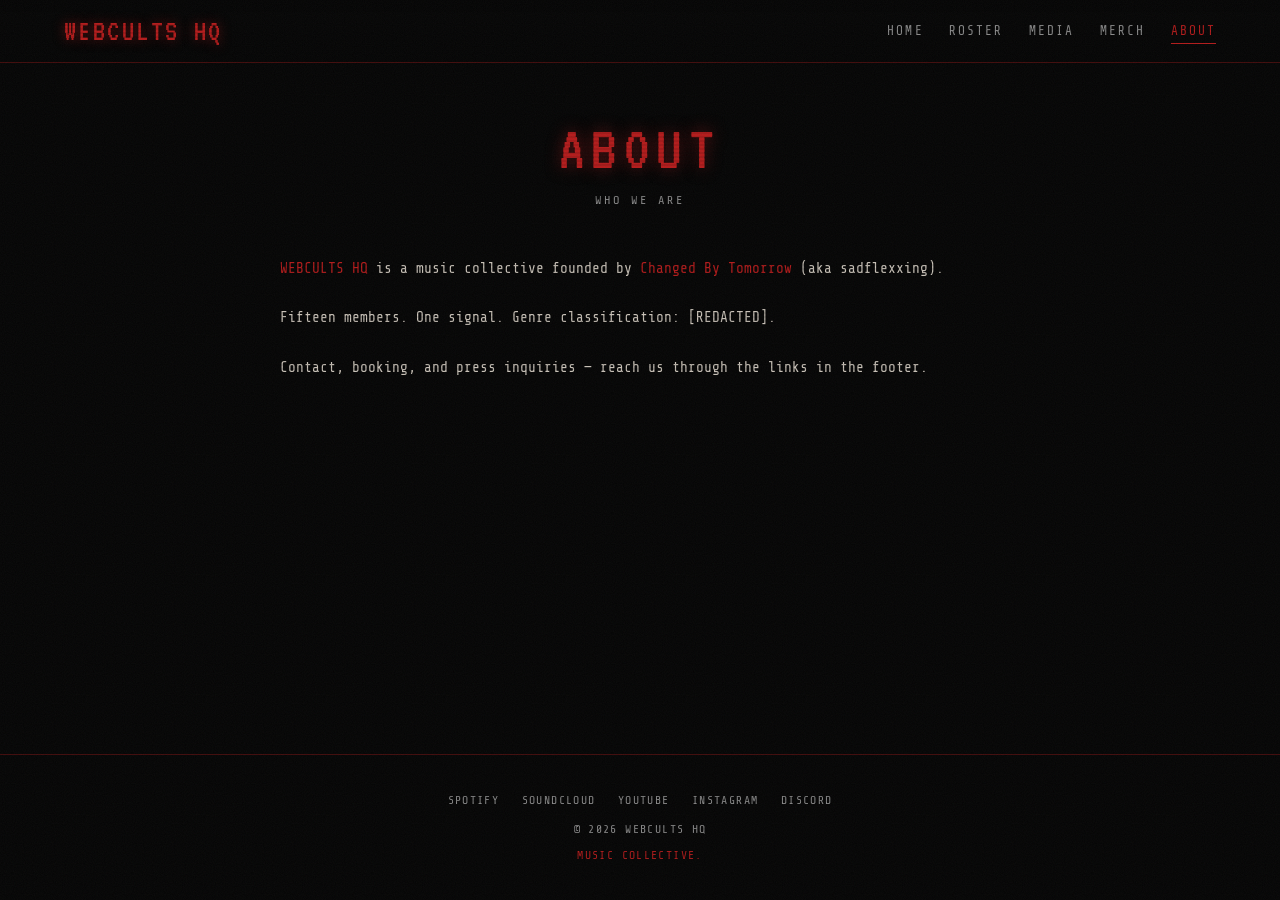
==== about.html @ 59dac482 "Add files via upload" ====
<!DOCTYPE html>
<html lang="en">
<head>
<meta charset="UTF-8">
<meta name="viewport" content="width=device-width, initial-scale=1.0">
<meta name="theme-color" content="#050505">
<title>About — Webcults HQ</title>
<link rel="preconnect" href="https://fonts.googleapis.com">
<link rel="preconnect" href="https://fonts.gstatic.com" crossorigin>
<link href="https://fonts.googleapis.com/css2?family=VT323&family=Share+Tech+Mono&display=swap" rel="stylesheet">
<link rel="stylesheet" href="styles.css">
</head>
<body>
<div class="scanlines" aria-hidden="true"></div>
<div class="noise" aria-hidden="true"></div>

<header class="site-header">
  <nav class="nav" aria-label="Main navigation">
    <a href="index.html" class="nav-logo">WEBCULTS HQ</a>
    <ul class="nav-menu" id="nav-menu">
      <li><a href="index.html">HOME</a></li>
      <li><a href="roster.html">ROSTER</a></li>
      <li><a href="mediaplayer.html">MEDIA</a></li>
      <li><a href="merch.html">MERCH</a></li>
      <li><a href="about.html" class="active">ABOUT</a></li>
    </ul>
    <button class="nav-toggle" id="nav-toggle" aria-expanded="false" aria-controls="nav-menu">MENU</button>
  </nav>
</header>

<main>
  <div class="page-head">
    <h1 class="page-title">ABOUT</h1>
    <p class="page-sub">WHO WE ARE</p>
  </div>
  <section class="section">
    <div class="about-body">
      <p><span class="hl">WEBCULTS HQ</span> is a music collective founded by
      <span class="hl">Changed By Tomorrow</span> (aka sadflexxing).</p>
      <p>Fifteen members. One signal. Genre classification: [REDACTED].</p>
      <p>Contact, booking, and press inquiries — reach us through the links in the footer.</p>
    </div>
  </section>
</main>

<footer class="site-footer">
  <div class="footer-links">
    <a href="#">SPOTIFY</a><a href="#">SOUNDCLOUD</a><a href="#">YOUTUBE</a>
    <a href="#">INSTAGRAM</a><a href="#">DISCORD</a>
  </div>
  <p>© 2026 WEBCULTS HQ</p>
  <p class="tagline">MUSIC COLLECTIVE.</p>
</footer>
<script src="site.js"></script>
</body>
</html>
---- styles.css ----
/* ============================================================
   WEBCULTS HQ — shared styles
   Edit the colors here and every page updates.
============================================================ */
:root{
  --blood:#b31b1b;
  --blood-bright:#ff2020;
  --bone:#e8e2da;
  --ash:#8a8a8a;
  --void:#050505;
  --void-2:#0d0d0d;
  --font-display:'VT323',monospace;
  --font-mono:'Share Tech Mono','Courier New',monospace;
}
*{margin:0;padding:0;box-sizing:border-box}
html{scroll-behavior:smooth}
body{
  background:var(--void);color:var(--bone);
  font-family:var(--font-mono);overflow-x:hidden;user-select:none;
  min-height:100vh;display:flex;flex-direction:column;
}
main{flex:1}
input,textarea,.term-input{user-select:text}
a{color:inherit;text-decoration:none}

/* ---------- CRT SCANLINES + NOISE ---------- */
.scanlines{
  position:fixed;inset:0;pointer-events:none;z-index:9000;
  background:repeating-linear-gradient(0deg,
    rgba(0,0,0,0) 0px,rgba(0,0,0,0) 2px,
    rgba(0,0,0,.18) 3px,rgba(0,0,0,0) 4px);
  mix-blend-mode:multiply;
}
.noise{
  position:fixed;inset:0;pointer-events:none;z-index:8999;opacity:.05;
  background-image:url("data:image/svg+xml,%3Csvg xmlns='http://www.w3.org/2000/svg' width='120' height='120'%3E%3Cfilter id='n'%3E%3CfeTurbulence type='fractalNoise' baseFrequency='0.9' numOctaves='2'/%3E%3C/filter%3E%3Crect width='120' height='120' filter='url(%23n)'/%3E%3C/svg%3E");
  animation:noiseShift .4s steps(3) infinite;
}
@keyframes noiseShift{
  0%{transform:translate(0,0)}33%{transform:translate(-8px,4px)}
  66%{transform:translate(6px,-6px)}100%{transform:translate(0,0)}
}

/* ---------- CLICK TO ENTER GATE ---------- */
#gate{
  position:fixed;inset:0;background:#000;z-index:10000;
  display:flex;flex-direction:column;align-items:center;justify-content:center;
  gap:2.4rem;cursor:pointer;transition:opacity .6s ease;
}
#gate.gone{opacity:0;pointer-events:none}
.gate-sigil{
  width:170px;height:170px;
  filter:drop-shadow(0 0 24px rgba(179,27,27,.9)) drop-shadow(0 0 60px rgba(179,27,27,.4));
  animation:sigilPulse 2.2s ease-in-out infinite;
}
@keyframes sigilPulse{
  0%,100%{transform:scale(1)}
  50%{transform:scale(1.05);filter:drop-shadow(0 0 44px rgba(179,27,27,1))}
}
.gate-text{
  color:var(--blood);letter-spacing:.45em;text-indent:.45em;
  font-size:.85rem;animation:gateBlink 1.4s ease-in-out infinite;
}
@keyframes gateBlink{0%,100%{opacity:.55}50%{opacity:1}}

/* ---------- NAV ---------- */
.site-header{
  position:relative;z-index:20;border-bottom:1px solid rgba(179,27,27,.35);
  background:linear-gradient(180deg,rgba(5,5,5,.95),rgba(5,5,5,.7));
}
.nav{
  max-width:1200px;margin:0 auto;padding:1rem 1.5rem;
  display:flex;align-items:center;justify-content:space-between;gap:1rem;
}
.nav-logo{
  font-family:var(--font-display);font-size:1.9rem;color:var(--blood);
  letter-spacing:.08em;text-shadow:0 0 12px rgba(179,27,27,.6);
}
.nav-menu{display:flex;gap:1.6rem;list-style:none;font-size:.8rem;letter-spacing:.16em}
.nav-menu a{color:var(--ash);transition:color .2s,text-shadow .2s;padding:.3rem 0}
.nav-menu a:hover,.nav-menu a:focus-visible{color:var(--blood-bright);text-shadow:0 0 10px rgba(255,32,32,.7)}
.nav-menu a.active{color:var(--blood);border-bottom:1px solid var(--blood)}
.nav-menu a:focus-visible{outline:1px dashed var(--blood);outline-offset:4px}
.nav-toggle{display:none;background:none;border:1px solid var(--blood);color:var(--blood);
  font-family:var(--font-mono);padding:.35rem .7rem;cursor:pointer;font-size:.8rem;letter-spacing:.1em}
@media (max-width:820px){
  .nav-toggle{display:block}
  .nav-menu{
    display:none;position:absolute;top:100%;left:0;right:0;z-index:30;
    flex-direction:column;background:var(--void-2);padding:1.2rem 1.5rem;
    border-bottom:1px solid rgba(179,27,27,.35);gap:1rem;
  }
  .nav-menu.open{display:flex}
}

/* ---------- HERO (index) ---------- */
.hero{
  position:relative;min-height:82vh;display:flex;align-items:center;
  justify-content:center;text-align:center;overflow:hidden;
  background:radial-gradient(ellipse 70% 55% at 50% 35%,rgba(179,27,27,.12),transparent 70%);
}
#drip-canvas{position:absolute;inset:0;width:100%;height:100%;pointer-events:none;z-index:1}
.hero-inner{position:relative;z-index:5;padding:3rem 1.5rem}
.hero-title{
  font-family:var(--font-display);font-weight:400;
  font-size:clamp(3rem,9.5vw,6.5rem);letter-spacing:.06em;
  color:var(--blood);position:relative;display:inline-block;
  text-shadow:0 0 18px rgba(179,27,27,.55);
  animation:heroFlicker 9s infinite;
}
@keyframes heroFlicker{
  0%,88%,100%{opacity:1}
  89%{opacity:.6}90%{opacity:.95}93%{opacity:.75}94%{opacity:1}
}
.hero-title::before,.hero-title::after{
  content:attr(data-text);position:absolute;inset:0;overflow:hidden;
}
.hero-title::before{
  color:#28c8ff;z-index:-1;clip-path:inset(20% 0 55% 0);
  animation:glitchShift 3.1s infinite steps(2,end);
}
.hero-title::after{
  color:var(--blood-bright);z-index:-2;clip-path:inset(60% 0 15% 0);
  animation:glitchShift 2.3s .4s infinite reverse steps(2,end);
}
@keyframes glitchShift{
  0%,92%,100%{transform:translate(0,0)}
  93%{transform:translate(-6px,2px)}
  95%{transform:translate(5px,-2px)}
  97%{transform:translate(-3px,1px)}
}
.hero-glow{
  position:absolute;left:50%;transform:translateX(-50%);bottom:-14px;
  width:70%;height:40px;filter:blur(8px);pointer-events:none;
  background:radial-gradient(ellipse 50% 100% at center,rgba(179,27,27,.35),transparent 72%);
}
.hero-sub{
  margin-top:1.8rem;color:var(--bone);letter-spacing:.3em;text-indent:.3em;
  font-size:.85rem;min-height:1.4em;text-shadow:0 0 10px rgba(232,226,218,.25);
}
.hero-sub .caret{display:inline-block;width:.55em;background:var(--blood);
  animation:caretBlink 1s steps(1) infinite;color:transparent}
@keyframes caretBlink{50%{opacity:0}}
.hero-actions{margin-top:2.4rem;display:flex;gap:1rem;justify-content:center;flex-wrap:wrap;
  opacity:0;transition:opacity .8s ease}
.hero-actions.show{opacity:1}
.btn{
  font-family:var(--font-mono);font-size:.8rem;letter-spacing:.2em;
  padding:.85rem 2rem;border:1px solid var(--blood);cursor:pointer;
  transition:all .25s;display:inline-block;
}
.btn-primary{background:var(--blood);color:#000}
.btn-primary:hover{background:var(--blood-bright);box-shadow:0 0 22px rgba(255,32,32,.5)}
.btn-ghost{background:transparent;color:var(--blood)}
.btn-ghost:hover{background:rgba(179,27,27,.15);box-shadow:0 0 18px rgba(179,27,27,.35)}

/* ---------- PAGE HEADER (subpages) ---------- */
.page-head{max-width:1100px;margin:0 auto;padding:3.4rem 1.5rem 0;text-align:center}
.page-title{
  font-family:var(--font-display);font-weight:400;color:var(--blood);
  font-size:clamp(2.4rem,6vw,4rem);letter-spacing:.1em;
  text-shadow:0 0 16px rgba(179,27,27,.5);
}
.page-sub{color:var(--ash);font-size:.75rem;letter-spacing:.25em;margin-top:.7rem}

/* ---------- SECTIONS / DROPDOWNS ---------- */
.section{max-width:1100px;margin:0 auto;padding:3rem 1.5rem;width:100%}
.drop-header{
  display:flex;align-items:center;justify-content:space-between;
  cursor:pointer;padding:1rem 0;border-bottom:1px solid rgba(179,27,27,.3);
}
.drop-title{
  font-family:var(--font-display);font-size:1.8rem;letter-spacing:.1em;
  color:var(--blood);transition:color .2s;
}
.drop-arrow{color:var(--blood);transition:transform .3s}
.drop-header:hover .drop-title{color:var(--blood-bright)}
.drop{overflow:hidden;max-height:0;transition:max-height .45s ease}
.drop-section.open .drop{max-height:1600px}
.drop-section.open .drop-arrow{transform:rotate(180deg)}
.drop-inner{padding:1.6rem 0}

/* ---------- TERMINAL ---------- */
.terminal{
  background:#000;border:1px solid var(--blood);
  box-shadow:0 0 30px rgba(179,27,27,.2) inset,0 0 20px rgba(179,27,27,.15);
}
.term-bar{
  display:flex;justify-content:space-between;padding:.6rem 1rem;
  border-bottom:1px solid rgba(179,27,27,.4);font-size:.7rem;
  letter-spacing:.15em;color:var(--blood);
}
.term-bar .online{color:#39ff6a;text-shadow:0 0 8px rgba(57,255,106,.6)}
.term-screen{padding:1rem;height:300px;overflow-y:auto;font-size:.85rem;line-height:1.6;cursor:text}
.term-screen::-webkit-scrollbar{width:6px}
.term-screen::-webkit-scrollbar-thumb{background:var(--blood)}
.term-line{color:#c9c2b8;white-space:pre-wrap;word-break:break-word}
.term-line .p{color:var(--blood)}
.term-line .accent{color:var(--blood-bright)}
.term-input{
  background:transparent;border:none;outline:none;color:#c9c2b8;
  font-family:var(--font-mono);font-size:.85rem;width:60%;
}

/* ---------- ROSTER ---------- */
.roster{display:grid;grid-template-columns:repeat(auto-fill,minmax(190px,1fr));gap:1px;background:rgba(179,27,27,.3)}
.roster-cell{
  background:var(--void);padding:1.6rem 1rem;text-align:center;
  letter-spacing:.12em;font-size:.8rem;color:var(--ash);
  transition:all .25s;cursor:default;
  display:flex;flex-direction:column;gap:.45rem;align-items:center;justify-content:center;
}
.roster-cell:hover{color:var(--blood-bright);background:#120606;text-shadow:0 0 12px rgba(255,32,32,.6)}
.badge{
  font-size:.58rem;letter-spacing:.18em;padding:.2rem .55rem;
  border:1px solid var(--blood);color:var(--blood);text-shadow:none;
}
.roster-cell:hover .badge{color:var(--blood-bright);border-color:var(--blood-bright)}
.aka{font-size:.6rem;color:var(--ash);letter-spacing:.14em;text-shadow:none}

/* ---------- MERCH ---------- */
.merch-box{
  border:1px solid rgba(179,27,27,.4);background:var(--void-2);
  padding:5rem 1.5rem;text-align:center;
}
.merch-text{
  font-family:var(--font-display);font-size:2.4rem;color:var(--blood);
  letter-spacing:.14em;animation:gateBlink 1.6s ease-in-out infinite;
}

/* ---------- MEDIA PLAYER ---------- */
.player{border:1px solid var(--blood);background:#000;
  box-shadow:0 0 30px rgba(179,27,27,.15) inset}
.player-now{padding:1.4rem 1.4rem 1rem;border-bottom:1px solid rgba(179,27,27,.3)}
.player-track{font-family:var(--font-display);font-size:1.6rem;color:var(--bone);letter-spacing:.08em}
.player-artist{font-size:.7rem;color:var(--blood);letter-spacing:.2em;margin-top:.3rem}
.player-controls{display:flex;align-items:center;gap:1rem;padding:1rem 1.4rem}
.pbtn{
  background:none;border:1px solid var(--blood);color:var(--blood);
  font-family:var(--font-mono);font-size:.85rem;padding:.5rem .9rem;
  cursor:pointer;transition:all .2s;
}
.pbtn:hover{color:#000;background:var(--blood)}
.seek{flex:1;appearance:none;height:4px;background:#2a0d0d;outline:none;cursor:pointer}
.seek::-webkit-slider-thumb{appearance:none;width:12px;height:12px;background:var(--blood-bright)}
.seek::-moz-range-thumb{width:12px;height:12px;background:var(--blood-bright);border:none}
.ptime{font-size:.7rem;color:var(--ash);min-width:84px;text-align:right}
.playlist{list-style:none}
.playlist li{
  display:flex;justify-content:space-between;gap:1rem;
  padding:.8rem 1.4rem;border-top:1px solid rgba(179,27,27,.2);
  cursor:pointer;color:var(--ash);font-size:.8rem;letter-spacing:.1em;
  transition:all .2s;
}
.playlist li:hover{color:var(--bone);background:#120606}
.playlist li.playing{color:var(--blood-bright)}
.playlist .dur{color:var(--ash);font-size:.7rem}
.player-note{padding:1rem 1.4rem;font-size:.65rem;color:var(--ash);letter-spacing:.12em}

/* ---------- ABOUT ---------- */
.about-body{max-width:720px;margin:0 auto;line-height:1.9;font-size:.9rem;color:#c9c2b8}
.about-body p{margin-bottom:1.4rem}
.about-body .hl{color:var(--blood)}

/* ---------- FOOTER ---------- */
.site-footer{
  border-top:1px solid rgba(179,27,27,.35);padding:2.4rem 1.5rem;text-align:center;
  font-size:.72rem;color:var(--ash);letter-spacing:.12em;
}
.footer-links{display:flex;gap:1.4rem;justify-content:center;flex-wrap:wrap;margin-bottom:1rem}
.footer-links a:hover{color:var(--blood-bright)}
.tagline{color:var(--blood);margin-top:.8rem}

@media (prefers-reduced-motion:reduce){
  *,*::before,*::after{animation:none !important;transition:none !important}
}
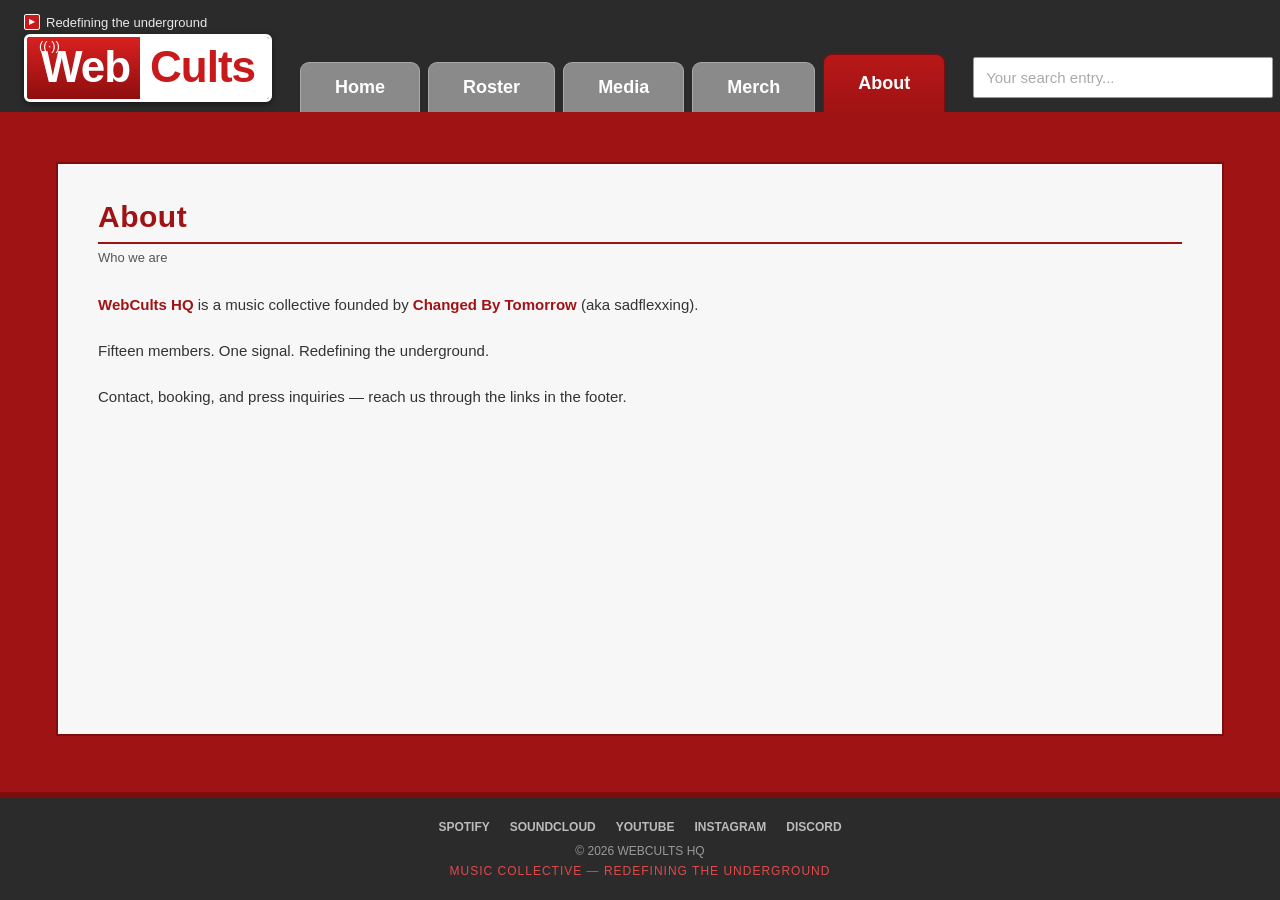
==== commit 881a88c6: "Add files via upload" ====
--- a/about.html
+++ b/about.html
@@ -3,44 +3,54 @@
 <head>
 <meta charset="UTF-8">
 <meta name="viewport" content="width=device-width, initial-scale=1.0">
-<meta name="theme-color" content="#050505">
-<title>About — Webcults HQ</title>
-<link rel="preconnect" href="https://fonts.googleapis.com">
-<link rel="preconnect" href="https://fonts.gstatic.com" crossorigin>
-<link href="https://fonts.googleapis.com/css2?family=VT323&family=Share+Tech+Mono&display=swap" rel="stylesheet">
+<meta name="theme-color" content="#2b2b2b">
+<title>About — WebCults HQ</title>
 <link rel="stylesheet" href="styles.css">
 </head>
 <body>
-<div class="scanlines" aria-hidden="true"></div>
-<div class="noise" aria-hidden="true"></div>
 
 <header class="site-header">
-  <nav class="nav" aria-label="Main navigation">
-    <a href="index.html" class="nav-logo">WEBCULTS HQ</a>
-    <ul class="nav-menu" id="nav-menu">
-      <li><a href="index.html">HOME</a></li>
-      <li><a href="roster.html">ROSTER</a></li>
-      <li><a href="mediaplayer.html">MEDIA</a></li>
-      <li><a href="merch.html">MERCH</a></li>
-      <li><a href="about.html" class="active">ABOUT</a></li>
+  <div class="header-inner">
+
+    <!-- LOGO -->
+    <a href="index.html" class="brand" aria-label="WebCults home">
+      <span class="brand-tag"><span class="tv">▶</span> Redefining the underground</span>
+      <span class="logo">
+        <span class="web"><span class="antenna">((·))</span>Web</span><span class="cults">Cults</span>
+      </span>
+    </a>
+
+    <!-- TABS -->
+    <ul class="tabs">
+      <li class="tab"><a href="index.html">Home</a></li>
+      <li class="tab"><a href="roster.html">Roster</a></li>
+      <li class="tab"><a href="mediaplayer.html">Media</a></li>
+      <li class="tab"><a href="merch.html">Merch</a></li>
+      <li class="tab"><a href="about.html" class="active">About</a></li>
     </ul>
-    <button class="nav-toggle" id="nav-toggle" aria-expanded="false" aria-controls="nav-menu">MENU</button>
-  </nav>
+
+    <!-- SEARCH -->
+    <form class="search" id="search-form" role="search">
+      <input type="text" id="search-input" placeholder="Your search entry..." aria-label="Search">
+      <button type="submit">Search</button>
+    </form>
+
+  </div>
 </header>
 
 <main>
-  <div class="page-head">
-    <h1 class="page-title">ABOUT</h1>
-    <p class="page-sub">WHO WE ARE</p>
+  <div class="frame">
+    <div class="panel">
+      <h1 class="page-title">About</h1>
+      <p class="page-sub">Who we are</p>
+      <div class="about-body">
+        <p><span class="hl">WebCults HQ</span> is a music collective founded by
+        <span class="hl">Changed By Tomorrow</span> (aka sadflexxing).</p>
+        <p>Fifteen members. One signal. Redefining the underground.</p>
+        <p>Contact, booking, and press inquiries — reach us through the links in the footer.</p>
+      </div>
+    </div>
   </div>
-  <section class="section">
-    <div class="about-body">
-      <p><span class="hl">WEBCULTS HQ</span> is a music collective founded by
-      <span class="hl">Changed By Tomorrow</span> (aka sadflexxing).</p>
-      <p>Fifteen members. One signal. Genre classification: [REDACTED].</p>
-      <p>Contact, booking, and press inquiries — reach us through the links in the footer.</p>
-    </div>
-  </section>
 </main>
 
 <footer class="site-footer">
@@ -49,7 +59,7 @@
     <a href="#">INSTAGRAM</a><a href="#">DISCORD</a>
   </div>
   <p>© 2026 WEBCULTS HQ</p>
-  <p class="tagline">MUSIC COLLECTIVE.</p>
+  <p class="tagline">MUSIC COLLECTIVE — REDEFINING THE UNDERGROUND</p>
 </footer>
 <script src="site.js"></script>
 </body>
--- a/styles.css
+++ b/styles.css
@@ -1,276 +1,229 @@
 /* ============================================================
-   WEBCULTS HQ — shared styles
-   Edit the colors here and every page updates.
+   WEBCULTS HQ — retro broadcast theme
+   Dark header + tab nav + red frame + white content panel
 ============================================================ */
 :root{
-  --blood:#b31b1b;
-  --blood-bright:#ff2020;
-  --bone:#e8e2da;
-  --ash:#8a8a8a;
-  --void:#050505;
-  --void-2:#0d0d0d;
-  --font-display:'VT323',monospace;
-  --font-mono:'Share Tech Mono','Courier New',monospace;
+  --header:#2b2b2b;          /* top bar */
+  --red:#a01315;             /* main red (band + frame) */
+  --red-dark:#7c0e10;        /* borders / darker red */
+  --red-bright:#c81a1a;      /* logo / hover red */
+  --tab-gray:#8a8a8a;        /* inactive tabs */
+  --tab-gray-hover:#9c9c9c;
+  --panel:#f7f7f7;           /* white content panel */
+  --ink:#222;                /* body text */
+  --ink-soft:#555;
+  --font-ui:'Trebuchet MS',Arial,Helvetica,sans-serif;
+  --font-mono:'Courier New',monospace;
 }
 *{margin:0;padding:0;box-sizing:border-box}
-html{scroll-behavior:smooth}
 body{
-  background:var(--void);color:var(--bone);
-  font-family:var(--font-mono);overflow-x:hidden;user-select:none;
+  background:var(--red);
+  font-family:var(--font-ui);
+  color:var(--ink);
   min-height:100vh;display:flex;flex-direction:column;
 }
-main{flex:1}
-input,textarea,.term-input{user-select:text}
-a{color:inherit;text-decoration:none}
-
-/* ---------- CRT SCANLINES + NOISE ---------- */
-.scanlines{
-  position:fixed;inset:0;pointer-events:none;z-index:9000;
-  background:repeating-linear-gradient(0deg,
-    rgba(0,0,0,0) 0px,rgba(0,0,0,0) 2px,
-    rgba(0,0,0,.18) 3px,rgba(0,0,0,0) 4px);
-  mix-blend-mode:multiply;
-}
-.noise{
-  position:fixed;inset:0;pointer-events:none;z-index:8999;opacity:.05;
-  background-image:url("data:image/svg+xml,%3Csvg xmlns='http://www.w3.org/2000/svg' width='120' height='120'%3E%3Cfilter id='n'%3E%3CfeTurbulence type='fractalNoise' baseFrequency='0.9' numOctaves='2'/%3E%3C/filter%3E%3Crect width='120' height='120' filter='url(%23n)'/%3E%3C/svg%3E");
-  animation:noiseShift .4s steps(3) infinite;
-}
-@keyframes noiseShift{
-  0%{transform:translate(0,0)}33%{transform:translate(-8px,4px)}
-  66%{transform:translate(6px,-6px)}100%{transform:translate(0,0)}
-}
-
-/* ---------- CLICK TO ENTER GATE ---------- */
-#gate{
-  position:fixed;inset:0;background:#000;z-index:10000;
-  display:flex;flex-direction:column;align-items:center;justify-content:center;
-  gap:2.4rem;cursor:pointer;transition:opacity .6s ease;
-}
-#gate.gone{opacity:0;pointer-events:none}
-.gate-sigil{
-  width:170px;height:170px;
-  filter:drop-shadow(0 0 24px rgba(179,27,27,.9)) drop-shadow(0 0 60px rgba(179,27,27,.4));
-  animation:sigilPulse 2.2s ease-in-out infinite;
-}
-@keyframes sigilPulse{
-  0%,100%{transform:scale(1)}
-  50%{transform:scale(1.05);filter:drop-shadow(0 0 44px rgba(179,27,27,1))}
-}
-.gate-text{
-  color:var(--blood);letter-spacing:.45em;text-indent:.45em;
-  font-size:.85rem;animation:gateBlink 1.4s ease-in-out infinite;
-}
-@keyframes gateBlink{0%,100%{opacity:.55}50%{opacity:1}}
-
-/* ---------- NAV ---------- */
-.site-header{
-  position:relative;z-index:20;border-bottom:1px solid rgba(179,27,27,.35);
-  background:linear-gradient(180deg,rgba(5,5,5,.95),rgba(5,5,5,.7));
-}
-.nav{
-  max-width:1200px;margin:0 auto;padding:1rem 1.5rem;
-  display:flex;align-items:center;justify-content:space-between;gap:1rem;
-}
-.nav-logo{
-  font-family:var(--font-display);font-size:1.9rem;color:var(--blood);
-  letter-spacing:.08em;text-shadow:0 0 12px rgba(179,27,27,.6);
-}
-.nav-menu{display:flex;gap:1.6rem;list-style:none;font-size:.8rem;letter-spacing:.16em}
-.nav-menu a{color:var(--ash);transition:color .2s,text-shadow .2s;padding:.3rem 0}
-.nav-menu a:hover,.nav-menu a:focus-visible{color:var(--blood-bright);text-shadow:0 0 10px rgba(255,32,32,.7)}
-.nav-menu a.active{color:var(--blood);border-bottom:1px solid var(--blood)}
-.nav-menu a:focus-visible{outline:1px dashed var(--blood);outline-offset:4px}
-.nav-toggle{display:none;background:none;border:1px solid var(--blood);color:var(--blood);
-  font-family:var(--font-mono);padding:.35rem .7rem;cursor:pointer;font-size:.8rem;letter-spacing:.1em}
-@media (max-width:820px){
-  .nav-toggle{display:block}
-  .nav-menu{
-    display:none;position:absolute;top:100%;left:0;right:0;z-index:30;
-    flex-direction:column;background:var(--void-2);padding:1.2rem 1.5rem;
-    border-bottom:1px solid rgba(179,27,27,.35);gap:1rem;
-  }
-  .nav-menu.open{display:flex}
-}
-
-/* ---------- HERO (index) ---------- */
-.hero{
-  position:relative;min-height:82vh;display:flex;align-items:center;
-  justify-content:center;text-align:center;overflow:hidden;
-  background:radial-gradient(ellipse 70% 55% at 50% 35%,rgba(179,27,27,.12),transparent 70%);
-}
-#drip-canvas{position:absolute;inset:0;width:100%;height:100%;pointer-events:none;z-index:1}
-.hero-inner{position:relative;z-index:5;padding:3rem 1.5rem}
-.hero-title{
-  font-family:var(--font-display);font-weight:400;
-  font-size:clamp(3rem,9.5vw,6.5rem);letter-spacing:.06em;
-  color:var(--blood);position:relative;display:inline-block;
-  text-shadow:0 0 18px rgba(179,27,27,.55);
-  animation:heroFlicker 9s infinite;
-}
-@keyframes heroFlicker{
-  0%,88%,100%{opacity:1}
-  89%{opacity:.6}90%{opacity:.95}93%{opacity:.75}94%{opacity:1}
-}
-.hero-title::before,.hero-title::after{
-  content:attr(data-text);position:absolute;inset:0;overflow:hidden;
-}
-.hero-title::before{
-  color:#28c8ff;z-index:-1;clip-path:inset(20% 0 55% 0);
-  animation:glitchShift 3.1s infinite steps(2,end);
-}
-.hero-title::after{
-  color:var(--blood-bright);z-index:-2;clip-path:inset(60% 0 15% 0);
-  animation:glitchShift 2.3s .4s infinite reverse steps(2,end);
-}
-@keyframes glitchShift{
-  0%,92%,100%{transform:translate(0,0)}
-  93%{transform:translate(-6px,2px)}
-  95%{transform:translate(5px,-2px)}
-  97%{transform:translate(-3px,1px)}
-}
-.hero-glow{
-  position:absolute;left:50%;transform:translateX(-50%);bottom:-14px;
-  width:70%;height:40px;filter:blur(8px);pointer-events:none;
-  background:radial-gradient(ellipse 50% 100% at center,rgba(179,27,27,.35),transparent 72%);
-}
-.hero-sub{
-  margin-top:1.8rem;color:var(--bone);letter-spacing:.3em;text-indent:.3em;
-  font-size:.85rem;min-height:1.4em;text-shadow:0 0 10px rgba(232,226,218,.25);
-}
-.hero-sub .caret{display:inline-block;width:.55em;background:var(--blood);
-  animation:caretBlink 1s steps(1) infinite;color:transparent}
-@keyframes caretBlink{50%{opacity:0}}
-.hero-actions{margin-top:2.4rem;display:flex;gap:1rem;justify-content:center;flex-wrap:wrap;
-  opacity:0;transition:opacity .8s ease}
-.hero-actions.show{opacity:1}
-.btn{
-  font-family:var(--font-mono);font-size:.8rem;letter-spacing:.2em;
-  padding:.85rem 2rem;border:1px solid var(--blood);cursor:pointer;
-  transition:all .25s;display:inline-block;
-}
-.btn-primary{background:var(--blood);color:#000}
-.btn-primary:hover{background:var(--blood-bright);box-shadow:0 0 22px rgba(255,32,32,.5)}
-.btn-ghost{background:transparent;color:var(--blood)}
-.btn-ghost:hover{background:rgba(179,27,27,.15);box-shadow:0 0 18px rgba(179,27,27,.35)}
-
-/* ---------- PAGE HEADER (subpages) ---------- */
-.page-head{max-width:1100px;margin:0 auto;padding:3.4rem 1.5rem 0;text-align:center}
+a{text-decoration:none;color:inherit}
+main{flex:1;display:flex;flex-direction:column}
+
+/* ============ HEADER ============ */
+.site-header{background:var(--header);border-bottom:6px solid var(--red)}
+.header-inner{
+  max-width:1400px;margin:0 auto;padding:10px 24px 0;
+  display:flex;align-items:flex-end;gap:28px;min-height:112px;
+}
+
+/* --- logo block --- */
+.brand{display:flex;flex-direction:column;gap:4px;padding-bottom:10px}
+.brand-tag{
+  display:flex;align-items:center;gap:6px;
+  color:#e8e8e8;font-size:13px;
+}
+.brand-tag .tv{
+  display:inline-block;background:var(--red-bright);color:#fff;
+  font-size:8px;line-height:1;padding:3px 4px;border-radius:2px;
+  border:1px solid #fff;
+}
+.logo{
+  display:inline-flex;align-items:stretch;
+  border:3px solid #fff;border-radius:6px;overflow:hidden;
+  box-shadow:0 2px 6px rgba(0,0,0,.5);
+  font-weight:bold;font-size:44px;line-height:1;
+  font-family:Arial,Helvetica,sans-serif;letter-spacing:-1px;
+}
+.logo .web{
+  background:linear-gradient(180deg,#d92020,#8e0e0e);
+  color:#fff;padding:8px 10px 10px 14px;position:relative;
+}
+.logo .web .antenna{
+  position:absolute;top:2px;left:12px;font-size:13px;color:#fff;letter-spacing:0;
+  font-weight:normal;
+}
+.logo .cults{
+  background:#fff;color:var(--red-bright);padding:8px 14px 10px 10px;
+}
+
+/* --- tabs --- */
+.tabs{
+  display:flex;align-items:flex-end;gap:8px;flex:1;
+  list-style:none;
+}
+.tab a{
+  display:block;padding:14px 34px;border-radius:9px 9px 0 0;
+  background:var(--tab-gray);color:#fff;font-weight:bold;font-size:18px;
+  transition:background .15s;
+  border:1px solid rgba(255,255,255,.25);border-bottom:none;
+}
+.tab a:hover{background:var(--tab-gray-hover)}
+.tab a.active{
+  background:linear-gradient(180deg,#b81717,var(--red));
+  padding:18px 34px;
+  border-color:var(--red-dark);
+}
+
+/* --- search --- */
+.search{display:flex;gap:10px;align-items:center;padding-bottom:14px}
+.search input{
+  width:300px;max-width:34vw;padding:11px 12px;font-size:15px;
+  border:1px solid #999;border-radius:2px;font-family:var(--font-ui);
+  color:#333;
+}
+.search input::placeholder{color:#aaa}
+.search button{
+  padding:11px 22px;font-size:15px;font-weight:bold;color:#fff;
+  background:var(--tab-gray);border:1px solid rgba(255,255,255,.3);
+  border-radius:2px;cursor:pointer;font-family:var(--font-ui);
+  transition:background .15s;
+}
+.search button:hover{background:var(--red-bright)}
+
+/* ============ CONTENT PANEL ============ */
+.frame{
+  flex:1;display:flex;flex-direction:column;
+  margin:44px 56px 56px;
+}
+.panel{
+  flex:1;background:var(--panel);
+  border:2px solid var(--red-dark);
+  padding:36px 40px;min-height:60vh;
+}
+
+/* page headings inside the panel */
 .page-title{
-  font-family:var(--font-display);font-weight:400;color:var(--blood);
-  font-size:clamp(2.4rem,6vw,4rem);letter-spacing:.1em;
-  text-shadow:0 0 16px rgba(179,27,27,.5);
-}
-.page-sub{color:var(--ash);font-size:.75rem;letter-spacing:.25em;margin-top:.7rem}
-
-/* ---------- SECTIONS / DROPDOWNS ---------- */
-.section{max-width:1100px;margin:0 auto;padding:3rem 1.5rem;width:100%}
-.drop-header{
-  display:flex;align-items:center;justify-content:space-between;
-  cursor:pointer;padding:1rem 0;border-bottom:1px solid rgba(179,27,27,.3);
-}
-.drop-title{
-  font-family:var(--font-display);font-size:1.8rem;letter-spacing:.1em;
-  color:var(--blood);transition:color .2s;
-}
-.drop-arrow{color:var(--blood);transition:transform .3s}
-.drop-header:hover .drop-title{color:var(--blood-bright)}
-.drop{overflow:hidden;max-height:0;transition:max-height .45s ease}
-.drop-section.open .drop{max-height:1600px}
-.drop-section.open .drop-arrow{transform:rotate(180deg)}
-.drop-inner{padding:1.6rem 0}
-
-/* ---------- TERMINAL ---------- */
+  color:var(--red);font-size:30px;letter-spacing:.5px;
+  border-bottom:2px solid var(--red);padding-bottom:8px;margin-bottom:6px;
+}
+.page-sub{color:var(--ink-soft);font-size:13px;margin-bottom:26px}
+
+/* ============ HOME ============ */
+.welcome{margin-bottom:34px}
+.welcome h2{color:var(--red);font-size:26px;margin-bottom:10px}
+.welcome p{color:var(--ink-soft);font-size:15px;line-height:1.7;max-width:640px}
+
+/* embedded terminal module (dark box on white page, like an old embedded player) */
 .terminal{
-  background:#000;border:1px solid var(--blood);
-  box-shadow:0 0 30px rgba(179,27,27,.2) inset,0 0 20px rgba(179,27,27,.15);
+  background:#111;border:2px solid #444;border-radius:3px;overflow:hidden;
+  max-width:860px;box-shadow:0 3px 10px rgba(0,0,0,.25);
 }
 .term-bar{
-  display:flex;justify-content:space-between;padding:.6rem 1rem;
-  border-bottom:1px solid rgba(179,27,27,.4);font-size:.7rem;
-  letter-spacing:.15em;color:var(--blood);
-}
-.term-bar .online{color:#39ff6a;text-shadow:0 0 8px rgba(57,255,106,.6)}
-.term-screen{padding:1rem;height:300px;overflow-y:auto;font-size:.85rem;line-height:1.6;cursor:text}
-.term-screen::-webkit-scrollbar{width:6px}
-.term-screen::-webkit-scrollbar-thumb{background:var(--blood)}
-.term-line{color:#c9c2b8;white-space:pre-wrap;word-break:break-word}
-.term-line .p{color:var(--blood)}
-.term-line .accent{color:var(--blood-bright)}
-.term-input{
-  background:transparent;border:none;outline:none;color:#c9c2b8;
-  font-family:var(--font-mono);font-size:.85rem;width:60%;
-}
-
-/* ---------- ROSTER ---------- */
-.roster{display:grid;grid-template-columns:repeat(auto-fill,minmax(190px,1fr));gap:1px;background:rgba(179,27,27,.3)}
+  display:flex;justify-content:space-between;padding:8px 14px;
+  background:#2b2b2b;border-bottom:1px solid #444;
+  font-size:12px;color:#ddd;font-family:var(--font-mono);letter-spacing:1px;
+}
+.term-bar .online{color:#4dd964}
+.term-screen{padding:14px;height:280px;overflow-y:auto;font-family:var(--font-mono);
+  font-size:14px;line-height:1.6;cursor:text}
+.term-line{color:#cfcfcf;white-space:pre-wrap;word-break:break-word}
+.term-line .p{color:#e04a4a}
+.term-line .accent{color:#ff6b6b}
+.term-input{background:transparent;border:none;outline:none;color:#cfcfcf;
+  font-family:var(--font-mono);font-size:14px;width:60%}
+
+/* ============ ROSTER ============ */
+.roster{
+  display:grid;grid-template-columns:repeat(auto-fill,minmax(210px,1fr));
+  gap:14px;
+}
 .roster-cell{
-  background:var(--void);padding:1.6rem 1rem;text-align:center;
-  letter-spacing:.12em;font-size:.8rem;color:var(--ash);
-  transition:all .25s;cursor:default;
-  display:flex;flex-direction:column;gap:.45rem;align-items:center;justify-content:center;
-}
-.roster-cell:hover{color:var(--blood-bright);background:#120606;text-shadow:0 0 12px rgba(255,32,32,.6)}
+  background:#fff;border:1px solid #ddd;border-top:3px solid var(--red);
+  padding:20px 14px;text-align:center;border-radius:2px;
+  display:flex;flex-direction:column;gap:6px;align-items:center;
+  transition:box-shadow .15s,transform .15s;
+  font-weight:bold;color:#333;font-size:15px;
+}
+.roster-cell:hover{box-shadow:0 4px 12px rgba(160,19,21,.25);transform:translateY(-2px)}
 .badge{
-  font-size:.58rem;letter-spacing:.18em;padding:.2rem .55rem;
-  border:1px solid var(--blood);color:var(--blood);text-shadow:none;
-}
-.roster-cell:hover .badge{color:var(--blood-bright);border-color:var(--blood-bright)}
-.aka{font-size:.6rem;color:var(--ash);letter-spacing:.14em;text-shadow:none}
-
-/* ---------- MERCH ---------- */
+  font-size:11px;font-weight:bold;letter-spacing:1px;
+  background:var(--red);color:#fff;padding:3px 9px;border-radius:2px;
+}
+.badge.dev{font-family:var(--font-mono);background:#333}
+.aka{font-size:12px;color:var(--ink-soft);font-weight:normal}
+.roster-empty{color:var(--ink-soft);font-size:14px;padding:20px 0}
+
+/* ============ MERCH ============ */
 .merch-box{
-  border:1px solid rgba(179,27,27,.4);background:var(--void-2);
-  padding:5rem 1.5rem;text-align:center;
+  border:2px dashed var(--red);background:#fff;
+  padding:90px 20px;text-align:center;border-radius:3px;max-width:860px;
 }
 .merch-text{
-  font-family:var(--font-display);font-size:2.4rem;color:var(--blood);
-  letter-spacing:.14em;animation:gateBlink 1.6s ease-in-out infinite;
-}
-
-/* ---------- MEDIA PLAYER ---------- */
-.player{border:1px solid var(--blood);background:#000;
-  box-shadow:0 0 30px rgba(179,27,27,.15) inset}
-.player-now{padding:1.4rem 1.4rem 1rem;border-bottom:1px solid rgba(179,27,27,.3)}
-.player-track{font-family:var(--font-display);font-size:1.6rem;color:var(--bone);letter-spacing:.08em}
-.player-artist{font-size:.7rem;color:var(--blood);letter-spacing:.2em;margin-top:.3rem}
-.player-controls{display:flex;align-items:center;gap:1rem;padding:1rem 1.4rem}
+  color:var(--red);font-size:34px;font-weight:bold;letter-spacing:1px;
+  animation:blinkSoft 1.6s ease-in-out infinite;
+}
+@keyframes blinkSoft{0%,100%{opacity:.55}50%{opacity:1}}
+
+/* ============ MEDIA PLAYER ============ */
+.player{
+  background:#111;border:2px solid #444;border-radius:3px;overflow:hidden;
+  max-width:860px;box-shadow:0 3px 10px rgba(0,0,0,.25);color:#ddd;
+}
+.player-now{padding:16px 18px 12px;border-bottom:1px solid #333;background:#1a1a1a}
+.player-track{font-size:20px;font-weight:bold;color:#fff}
+.player-artist{font-size:12px;color:#e04a4a;letter-spacing:2px;margin-top:4px;text-transform:uppercase}
+.player-controls{display:flex;align-items:center;gap:12px;padding:12px 18px;background:#161616}
 .pbtn{
-  background:none;border:1px solid var(--blood);color:var(--blood);
-  font-family:var(--font-mono);font-size:.85rem;padding:.5rem .9rem;
-  cursor:pointer;transition:all .2s;
-}
-.pbtn:hover{color:#000;background:var(--blood)}
-.seek{flex:1;appearance:none;height:4px;background:#2a0d0d;outline:none;cursor:pointer}
-.seek::-webkit-slider-thumb{appearance:none;width:12px;height:12px;background:var(--blood-bright)}
-.seek::-moz-range-thumb{width:12px;height:12px;background:var(--blood-bright);border:none}
-.ptime{font-size:.7rem;color:var(--ash);min-width:84px;text-align:right}
+  background:#2b2b2b;border:1px solid #555;color:#eee;
+  font-size:14px;padding:8px 14px;border-radius:2px;cursor:pointer;
+  transition:background .15s;
+}
+.pbtn:hover{background:var(--red)}
+.seek{flex:1;appearance:none;height:5px;background:#333;outline:none;cursor:pointer;border-radius:3px}
+.seek::-webkit-slider-thumb{appearance:none;width:13px;height:13px;border-radius:50%;background:#e04a4a}
+.seek::-moz-range-thumb{width:13px;height:13px;border-radius:50%;background:#e04a4a;border:none}
+.ptime{font-size:12px;color:#999;min-width:90px;text-align:right;font-family:var(--font-mono)}
 .playlist{list-style:none}
 .playlist li{
-  display:flex;justify-content:space-between;gap:1rem;
-  padding:.8rem 1.4rem;border-top:1px solid rgba(179,27,27,.2);
-  cursor:pointer;color:var(--ash);font-size:.8rem;letter-spacing:.1em;
-  transition:all .2s;
-}
-.playlist li:hover{color:var(--bone);background:#120606}
-.playlist li.playing{color:var(--blood-bright)}
-.playlist .dur{color:var(--ash);font-size:.7rem}
-.player-note{padding:1rem 1.4rem;font-size:.65rem;color:var(--ash);letter-spacing:.12em}
-
-/* ---------- ABOUT ---------- */
-.about-body{max-width:720px;margin:0 auto;line-height:1.9;font-size:.9rem;color:#c9c2b8}
-.about-body p{margin-bottom:1.4rem}
-.about-body .hl{color:var(--blood)}
-
-/* ---------- FOOTER ---------- */
+  display:flex;justify-content:space-between;gap:12px;
+  padding:10px 18px;border-top:1px solid #262626;cursor:pointer;
+  color:#bbb;font-size:14px;transition:background .15s;
+}
+.playlist li:hover{background:#1d1d1d;color:#fff}
+.playlist li.playing{color:#ff6b6b;background:#1a1212}
+.playlist .dur{color:#777;font-size:12px}
+.player-note{padding:10px 18px;font-size:11px;color:#777;background:#141414}
+
+/* ============ ABOUT ============ */
+.about-body{max-width:680px;line-height:1.85;font-size:15px;color:#333}
+.about-body p{margin-bottom:18px}
+.about-body .hl{color:var(--red);font-weight:bold}
+
+/* ============ FOOTER ============ */
 .site-footer{
-  border-top:1px solid rgba(179,27,27,.35);padding:2.4rem 1.5rem;text-align:center;
-  font-size:.72rem;color:var(--ash);letter-spacing:.12em;
-}
-.footer-links{display:flex;gap:1.4rem;justify-content:center;flex-wrap:wrap;margin-bottom:1rem}
-.footer-links a:hover{color:var(--blood-bright)}
-.tagline{color:var(--blood);margin-top:.8rem}
-
-@media (prefers-reduced-motion:reduce){
-  *,*::before,*::after{animation:none !important;transition:none !important}
-}
+  background:var(--header);color:#999;text-align:center;
+  padding:22px 20px;font-size:12px;border-top:6px solid var(--red-dark);
+}
+.footer-links{display:flex;gap:20px;justify-content:center;flex-wrap:wrap;margin-bottom:10px}
+.footer-links a{color:#bbb;font-weight:bold}
+.footer-links a:hover{color:#ff6b6b}
+.tagline{color:#e04a4a;margin-top:6px;letter-spacing:1px}
+
+/* ============ RESPONSIVE ============ */
+@media (max-width:1000px){
+  .header-inner{flex-wrap:wrap;align-items:center;padding-bottom:0}
+  .brand{padding-bottom:0}
+  .search{order:2;margin-left:auto;padding-bottom:0}
+  .tabs{order:3;width:100%;margin-top:10px;overflow-x:auto}
+  .tab a{padding:12px 20px;font-size:15px;white-space:nowrap}
+  .tab a.active{padding:14px 20px}
+  .frame{margin:24px 16px 32px}
+  .panel{padding:24px 18px}
+  .search input{max-width:none;width:180px}
+}
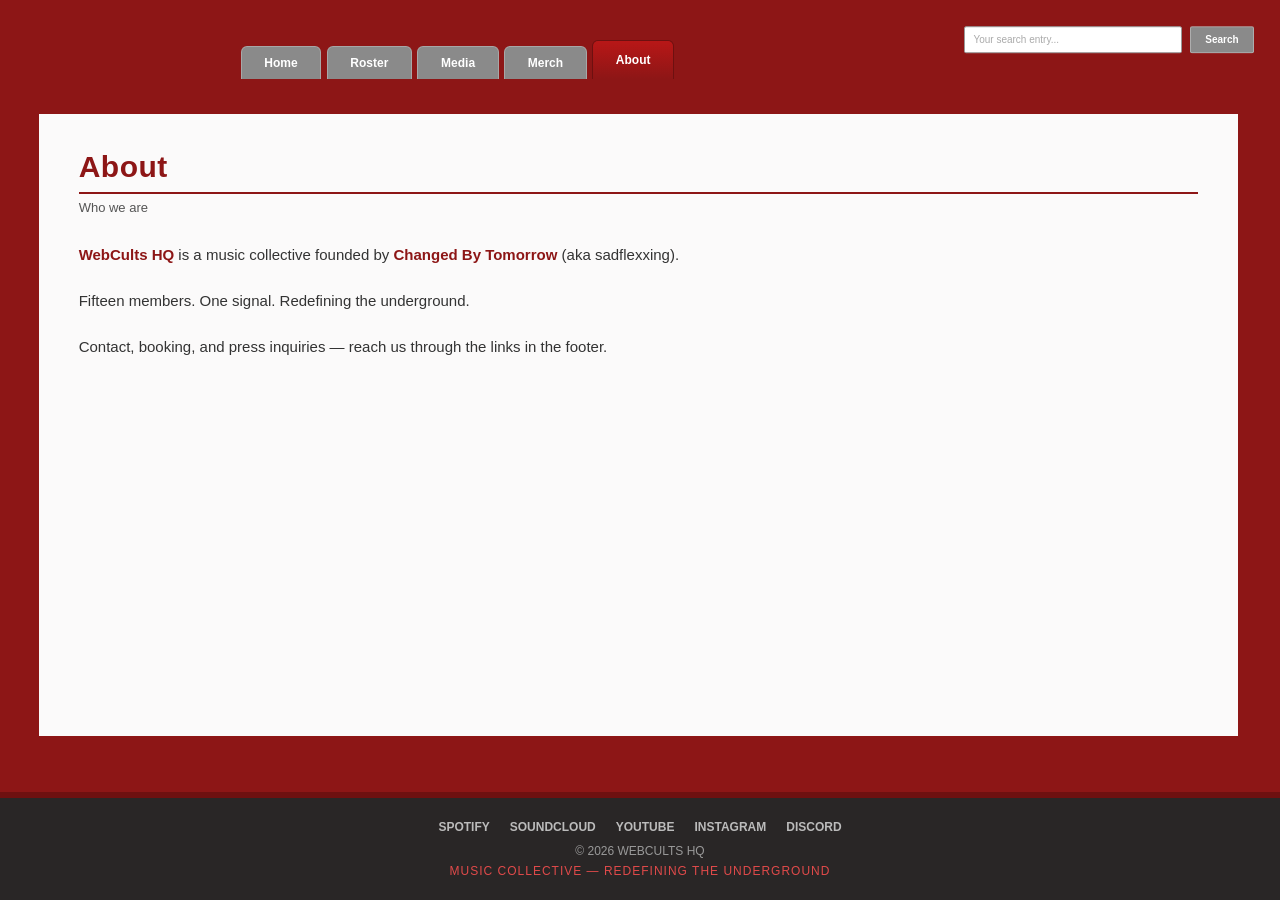
==== commit afae827a: "Add files via upload" ====
--- a/about.html
+++ b/about.html
@@ -10,14 +10,10 @@
 <body>
 
 <header class="site-header">
-  <div class="header-inner">
-
-    <!-- LOGO -->
-    <a href="index.html" class="brand" aria-label="WebCults home">
-      <span class="brand-tag"><span class="tv">▶</span> Redefining the underground</span>
-      <span class="logo">
-        <span class="web"><span class="antenna">((·))</span>Web</span><span class="cults">Cults</span>
-      </span>
+    <!-- LOGO (baked into the background image; this is the click area,
+         and the img shows only on the mobile fallback header) -->
+    <a href="index.html" class="brand-hit" aria-label="WebCults home">
+      <img src="assets/logo.png" alt="WebCults — Redefining the underground">
     </a>
 
     <!-- TABS -->
@@ -35,7 +31,6 @@
       <button type="submit">Search</button>
     </form>
 
-  </div>
 </header>
 
 <main>
--- a/styles.css
+++ b/styles.css
@@ -1,113 +1,93 @@
 /* ============================================================
-   WEBCULTS HQ — retro broadcast theme
-   Dark header + tab nav + red frame + white content panel
+   WEBCULTS HQ — retro broadcast theme (image background)
+   Background image supplies: dark header + logo, red frame,
+   white panel. CSS overlays tabs/search and aligns content.
+   Measured from bg.png (1920x1080):
+     header bottom  y=119  -> 6.20vw
+     panel top      y=171  -> 8.91vw
+     panel left     x=58   -> 3.02%
+     panel right    x=1857 -> 3.28% margin
 ============================================================ */
 :root{
-  --header:#2b2b2b;          /* top bar */
-  --red:#a01315;             /* main red (band + frame) */
-  --red-dark:#7c0e10;        /* borders / darker red */
-  --red-bright:#c81a1a;      /* logo / hover red */
-  --tab-gray:#8a8a8a;        /* inactive tabs */
+  --header:#292626;
+  --red:#8d1616;
+  --red-dark:#6e1010;
+  --red-bright:#c81a1a;
+  --tab-gray:#8a8a8a;
   --tab-gray-hover:#9c9c9c;
-  --panel:#f7f7f7;           /* white content panel */
-  --ink:#222;                /* body text */
+  --panel:#fbfafa;
+  --ink:#222;
   --ink-soft:#555;
   --font-ui:'Trebuchet MS',Arial,Helvetica,sans-serif;
   --font-mono:'Courier New',monospace;
 }
 *{margin:0;padding:0;box-sizing:border-box}
 body{
-  background:var(--red);
-  font-family:var(--font-ui);
-  color:var(--ink);
+  background:var(--red) url('assets/bg.png') top center no-repeat;
+  background-size:100% auto;
+  font-family:var(--font-ui);color:var(--ink);
   min-height:100vh;display:flex;flex-direction:column;
 }
 a{text-decoration:none;color:inherit}
 main{flex:1;display:flex;flex-direction:column}
 
-/* ============ HEADER ============ */
-.site-header{background:var(--header);border-bottom:6px solid var(--red)}
-.header-inner{
-  max-width:1400px;margin:0 auto;padding:10px 24px 0;
-  display:flex;align-items:flex-end;gap:28px;min-height:112px;
-}
-
-/* --- logo block --- */
-.brand{display:flex;flex-direction:column;gap:4px;padding-bottom:10px}
-.brand-tag{
-  display:flex;align-items:center;gap:6px;
-  color:#e8e8e8;font-size:13px;
-}
-.brand-tag .tv{
-  display:inline-block;background:var(--red-bright);color:#fff;
-  font-size:8px;line-height:1;padding:3px 4px;border-radius:2px;
-  border:1px solid #fff;
-}
-.logo{
-  display:inline-flex;align-items:stretch;
-  border:3px solid #fff;border-radius:6px;overflow:hidden;
-  box-shadow:0 2px 6px rgba(0,0,0,.5);
-  font-weight:bold;font-size:44px;line-height:1;
-  font-family:Arial,Helvetica,sans-serif;letter-spacing:-1px;
-}
-.logo .web{
-  background:linear-gradient(180deg,#d92020,#8e0e0e);
-  color:#fff;padding:8px 10px 10px 14px;position:relative;
-}
-.logo .web .antenna{
-  position:absolute;top:2px;left:12px;font-size:13px;color:#fff;letter-spacing:0;
-  font-weight:normal;
-}
-.logo .cults{
-  background:#fff;color:var(--red-bright);padding:8px 14px 10px 10px;
-}
-
-/* --- tabs --- */
+/* ============ HEADER (transparent — the image draws it) ============ */
+.site-header{position:relative;height:6.2vw;min-height:64px}
+/* clickable area over the baked-in logo */
+.brand-hit{
+  position:absolute;left:2%;top:0;width:16%;height:100%;
+  display:block;
+}
+.brand-hit img{display:none} /* real logo only shown on mobile fallback */
+
+/* --- tabs: bottom-aligned to the dark bar edge --- */
 .tabs{
-  display:flex;align-items:flex-end;gap:8px;flex:1;
-  list-style:none;
+  position:absolute;left:18.8%;bottom:0;
+  display:flex;align-items:flex-end;gap:.42vw;list-style:none;
 }
 .tab a{
-  display:block;padding:14px 34px;border-radius:9px 9px 0 0;
-  background:var(--tab-gray);color:#fff;font-weight:bold;font-size:18px;
+  display:block;padding:.73vw 1.77vw;border-radius:.47vw .47vw 0 0;
+  background:var(--tab-gray);color:#fff;font-weight:bold;
+  font-size:clamp(11px,.94vw,18px);
   transition:background .15s;
   border:1px solid rgba(255,255,255,.25);border-bottom:none;
 }
 .tab a:hover{background:var(--tab-gray-hover)}
 .tab a.active{
   background:linear-gradient(180deg,#b81717,var(--red));
-  padding:18px 34px;
+  padding:.94vw 1.77vw;
   border-color:var(--red-dark);
 }
 
 /* --- search --- */
-.search{display:flex;gap:10px;align-items:center;padding-bottom:14px}
+.search{
+  position:absolute;right:2%;top:50%;transform:translateY(-50%);
+  display:flex;gap:.6vw;align-items:center;
+}
 .search input{
-  width:300px;max-width:34vw;padding:11px 12px;font-size:15px;
-  border:1px solid #999;border-radius:2px;font-family:var(--font-ui);
-  color:#333;
+  width:17vw;min-width:120px;padding:.57vw .63vw;
+  font-size:clamp(10px,.78vw,15px);
+  border:1px solid #999;border-radius:2px;font-family:var(--font-ui);color:#333;
 }
 .search input::placeholder{color:#aaa}
 .search button{
-  padding:11px 22px;font-size:15px;font-weight:bold;color:#fff;
+  padding:.57vw 1.15vw;font-size:clamp(10px,.78vw,15px);font-weight:bold;color:#fff;
   background:var(--tab-gray);border:1px solid rgba(255,255,255,.3);
   border-radius:2px;cursor:pointer;font-family:var(--font-ui);
   transition:background .15s;
 }
 .search button:hover{background:var(--red-bright)}
 
-/* ============ CONTENT PANEL ============ */
+/* ============ CONTENT PANEL (aligned to the image's white box) ============ */
 .frame{
   flex:1;display:flex;flex-direction:column;
-  margin:44px 56px 56px;
+  margin:2.71vw 3.28% 56px 3.02%;
 }
 .panel{
   flex:1;background:var(--panel);
-  border:2px solid var(--red-dark);
   padding:36px 40px;min-height:60vh;
 }
 
-/* page headings inside the panel */
 .page-title{
   color:var(--red);font-size:30px;letter-spacing:.5px;
   border-bottom:2px solid var(--red);padding-bottom:8px;margin-bottom:6px;
@@ -119,7 +99,6 @@
 .welcome h2{color:var(--red);font-size:26px;margin-bottom:10px}
 .welcome p{color:var(--ink-soft);font-size:15px;line-height:1.7;max-width:640px}
 
-/* embedded terminal module (dark box on white page, like an old embedded player) */
 .terminal{
   background:#111;border:2px solid #444;border-radius:3px;overflow:hidden;
   max-width:860px;box-shadow:0 3px 10px rgba(0,0,0,.25);
@@ -139,10 +118,7 @@
   font-family:var(--font-mono);font-size:14px;width:60%}
 
 /* ============ ROSTER ============ */
-.roster{
-  display:grid;grid-template-columns:repeat(auto-fill,minmax(210px,1fr));
-  gap:14px;
-}
+.roster{display:grid;grid-template-columns:repeat(auto-fill,minmax(210px,1fr));gap:14px}
 .roster-cell{
   background:#fff;border:1px solid #ddd;border-top:3px solid var(--red);
   padding:20px 14px;text-align:center;border-radius:2px;
@@ -150,7 +126,7 @@
   transition:box-shadow .15s,transform .15s;
   font-weight:bold;color:#333;font-size:15px;
 }
-.roster-cell:hover{box-shadow:0 4px 12px rgba(160,19,21,.25);transform:translateY(-2px)}
+.roster-cell:hover{box-shadow:0 4px 12px rgba(141,22,22,.25);transform:translateY(-2px)}
 .badge{
   font-size:11px;font-weight:bold;letter-spacing:1px;
   background:var(--red);color:#fff;padding:3px 9px;border-radius:2px;
@@ -215,15 +191,30 @@
 .footer-links a:hover{color:#ff6b6b}
 .tagline{color:#e04a4a;margin-top:6px;letter-spacing:1px}
 
-/* ============ RESPONSIVE ============ */
-@media (max-width:1000px){
-  .header-inner{flex-wrap:wrap;align-items:center;padding-bottom:0}
-  .brand{padding-bottom:0}
-  .search{order:2;margin-left:auto;padding-bottom:0}
-  .tabs{order:3;width:100%;margin-top:10px;overflow-x:auto}
-  .tab a{padding:12px 20px;font-size:15px;white-space:nowrap}
-  .tab a.active{padding:14px 20px}
-  .frame{margin:24px 16px 32px}
-  .panel{padding:24px 18px}
-  .search input{max-width:none;width:180px}
-}
+/* ============ MOBILE FALLBACK ============
+   Below 820px the vw-aligned overlay gets too small, so we
+   drop the image background and rebuild the header in CSS
+   using the cropped logo. */
+@media (max-width:820px){
+  body{background:var(--red)} /* solid red, no image */
+  .site-header{
+    height:auto;background:var(--header);
+    display:flex;flex-direction:column;gap:10px;
+    padding:10px 14px 0;
+  }
+  .brand-hit{position:static;width:auto;height:auto}
+  .brand-hit img{display:block;height:64px;width:auto}
+  .search{
+    position:static;transform:none;order:2;
+  }
+  .search input{width:100%;flex:1;padding:9px 10px;font-size:14px}
+  .search button{padding:9px 16px;font-size:14px}
+  .tabs{
+    position:static;order:3;width:100%;overflow-x:auto;
+    gap:6px;margin-top:4px;
+  }
+  .tab a{padding:11px 18px;font-size:14px;border-radius:8px 8px 0 0;white-space:nowrap}
+  .tab a.active{padding:13px 18px}
+  .frame{margin:20px 12px 32px}
+  .panel{padding:22px 16px}
+}
